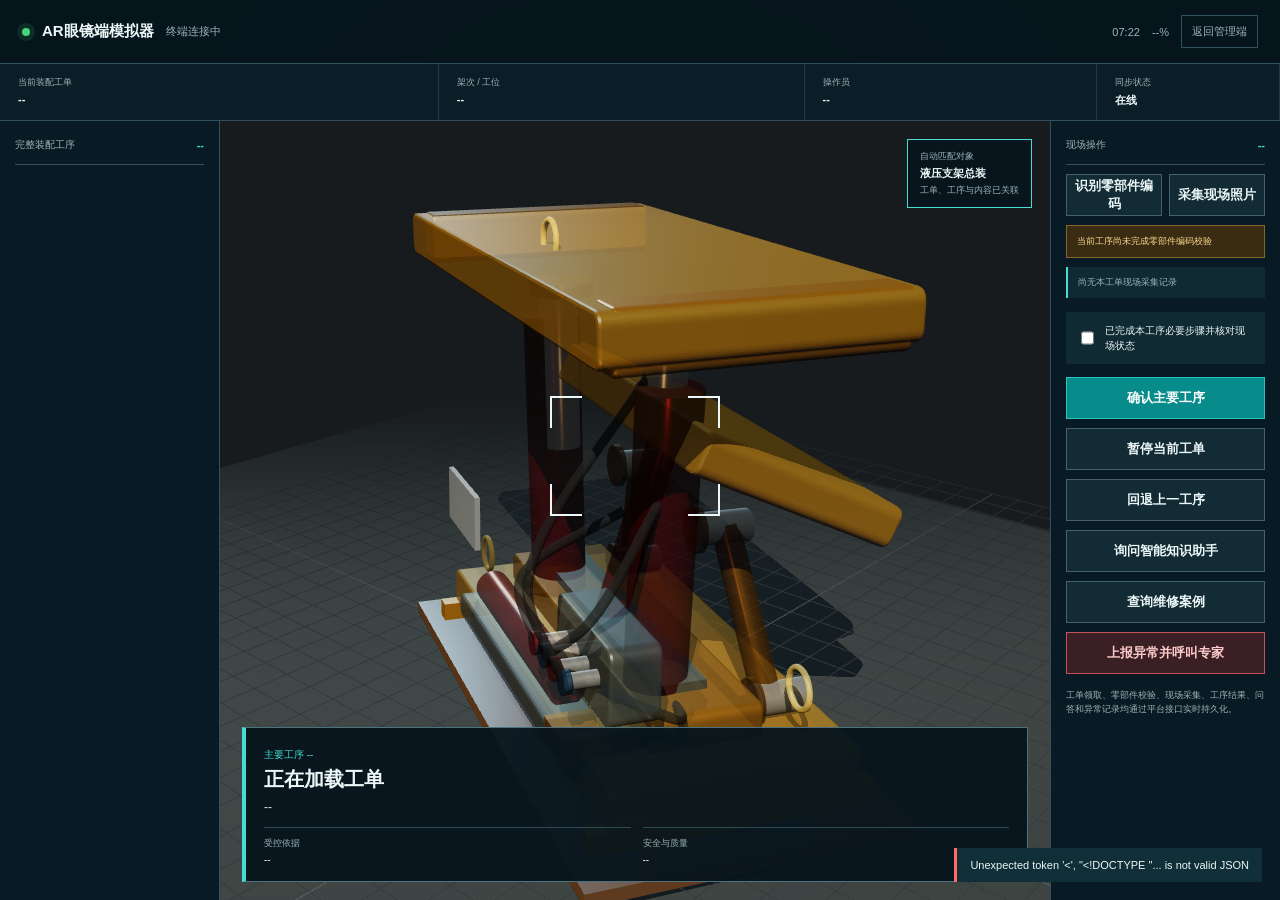
==== terminal.html @ a354827f "feat: add AR production support demo" ====
<!doctype html>
<html lang="zh-CN">
<head><meta charset="utf-8"><meta name="viewport" content="width=device-width,initial-scale=1"><meta name="theme-color" content="#07151d"><title>AR眼镜端模拟器</title><link rel="stylesheet" href="terminal.css?v=24"></head>
<body>
  <main class="terminal-shell">
    <header class="terminal-top"><div><span class="live-dot"></span><strong>AR眼镜端模拟器</strong><small id="terminalId">终端连接中</small></div><div><span id="terminalClock">--:--</span><span id="terminalBattery">--%</span><a id="backToManagement" href="index.html">返回管理端</a></div></header>
    <section class="terminal-context"><div><span>当前装配工单</span><strong id="terminalTask">--</strong></div><div><span>架次 / 工位</span><strong id="terminalProduct">--</strong></div><div><span>操作员</span><strong id="terminalOperator">--</strong></div><div><span>同步状态</span><strong id="terminalSync">在线</strong></div></section>
    <section class="terminal-workspace">
      <aside class="terminal-steps"><div class="terminal-section-title"><span>完整装配工序</span><strong id="terminalProgress">--</strong></div><ol id="terminalStepList"></ol></aside>
      <article class="terminal-view"><div id="threeViewer" class="three-viewer"></div><div class="view-reticle"><i></i><i></i><i></i><i></i></div><div class="object-badge"><span>自动匹配对象</span><strong id="terminalObject">液压支架总装</strong><small id="terminalObjectStatus">工单、工序与内容已关联</small></div><div id="expertOverlay" class="expert-overlay" hidden><span>远程专家内容</span><strong id="expertOverlayText">专家意见已同步</strong></div><div class="terminal-step-card"><span id="terminalStepCode">主要工序 --</span><h1 id="terminalStepTitle">正在加载工单</h1><p id="terminalInstruction">--</p><dl><div><dt>受控依据</dt><dd id="terminalParameter">--</dd></div><div><dt>安全与质量</dt><dd id="terminalSafety">--</dd></div></dl></div></article>
      <aside class="terminal-actions"><div class="terminal-section-title"><span>现场操作</span><strong id="terminalStatus">--</strong></div><button id="terminalClaim" class="terminal-primary" hidden>扫描工单码并领取</button><div id="captureActions" class="capture-actions"><button id="terminalScan">识别零部件编码</button><button id="terminalPhoto">采集现场照片</button></div><div id="terminalPartStatus" class="terminal-part-status">当前工序尚未完成零部件编码校验</div><div id="terminalCaptureResult" class="terminal-capture-result">尚无本工单现场采集记录</div><label class="terminal-check"><input id="terminalCheck" type="checkbox"><span>已完成本工序必要步骤并核对现场状态</span></label><button id="terminalConfirm" class="terminal-primary">确认主要工序</button><button id="terminalPause">暂停当前工单</button><button id="terminalBack">回退上一工序</button><button id="terminalAi">询问智能知识助手</button><button id="terminalMaintenance">查询维修案例</button><button id="terminalIncident" class="terminal-danger">上报异常并呼叫专家</button><div class="terminal-hint">工单领取、零部件校验、现场采集、工序结果、问答和异常记录均通过平台接口实时持久化。</div></aside>
    </section>
  </main>
  <dialog id="aiDialog"><form id="terminalAiForm" method="dialog"><header><div><span>受控知识助手</span><h2>当前工序问答</h2></div><button value="cancel">×</button></header><div id="terminalAiResult" class="terminal-result">问题将携带当前工单、工艺版本和主要工序上下文。</div><label>现场问题<textarea id="terminalAiInput" rows="3">高压胶管标识与接口清单不一致时应该如何处理？</textarea></label><footer><button value="cancel">取消</button><button class="terminal-primary" value="default">检索知识库</button></footer></form></dialog>
  <dialog id="terminalMaintenanceDialog"><form id="terminalMaintenanceForm" method="dialog"><header><div><span>维修知识</span><h2>查询相似案例</h2></div><button value="cancel">×</button></header><div id="terminalMaintenanceResult" class="terminal-result">输入设备、部件或故障现象，查询历史案例和处置方案。</div><label>故障现象<textarea id="terminalMaintenanceInput" rows="2">高压胶管接头处渗漏</textarea></label><footer><button value="cancel">取消</button><button class="terminal-primary" value="default">查询案例</button></footer></form></dialog>
  <dialog id="partScanDialog"><form id="partScanForm" method="dialog"><header><div><span>零部件识别与装配防错</span><h2>编码识别及业务校验</h2></div><button value="cancel">×</button></header><label>演示场景<select id="partScenario"><option value="match">正确零部件</option><option value="wrong-model">错误型号</option><option value="wrong-order">属于其他工单</option><option value="wrong-step">不属于当前工序</option><option value="unreadable">编码无法识别</option></select></label><label>扫描或录入编码<input id="partCodeInput" autocomplete="off"></label><div id="partScanResult" class="part-scan-result">系统将校验产品型号、装配工单、当前工序和BOM关系。</div><footer><button value="cancel">取消</button><button class="terminal-primary" value="default">识别并校验</button></footer></form></dialog>
  <dialog id="terminalIncidentDialog"><form id="terminalIncidentForm" method="dialog"><header><div><span>异常上报</span><h2>暂停当前装配工单</h2></div><button value="cancel">×</button></header><label>异常类型<select id="terminalIncidentType"><option>胶管标识与接口清单不一致</option><option>结构件编码无法识别</option><option>部件外观或清洁状态异常</option><option>工艺内容疑问</option></select></label><label>现场描述<textarea id="terminalIncidentDescription" rows="3">扫描胶管后匹配结果与现场标识不一致，已停止连接并保留现场。</textarea></label><footer><button value="cancel">取消</button><button class="terminal-danger" value="default">提交并通知专家</button></footer></form></dialog>
  <div id="terminalToast" class="terminal-toast"></div><script type="module" src="three-viewer.js?v=24"></script><script src="terminal.js?v=24"></script>
</body></html>
---- terminal.css ----
:root{--bg:#07151d;--panel:#0c212b;--line:#31505d;--cyan:#43ddd4;--text:#edf7f7;--muted:#9db3ba;--amber:#f0bd55;--red:#ff6b69}*{box-sizing:border-box}body{margin:0;background:var(--bg);color:var(--text);font-family:"PingFang SC","Microsoft YaHei",sans-serif;letter-spacing:0}.terminal-shell{min-height:100vh;display:grid;grid-template-rows:64px auto 1fr;background:radial-gradient(circle at 50% 40%,#153541 0,#07151d 62%)}.terminal-top{display:flex;justify-content:space-between;align-items:center;padding:0 22px;border-bottom:1px solid var(--line);background:#07151df2}.terminal-top>div{display:flex;align-items:center;gap:12px}.terminal-top strong{font-size:15px}.terminal-top small,.terminal-top span,.terminal-top a{color:var(--muted);font-size:11px}.terminal-top a{padding:8px 10px;border:1px solid var(--line);text-decoration:none}.live-dot{width:8px;height:8px;border-radius:50%;background:#46d47e;box-shadow:0 0 0 5px #46d47e1f}.terminal-context{display:grid;grid-template-columns:1.2fr 1fr .8fr .5fr;border-bottom:1px solid var(--line);background:#0b1e27}.terminal-context>div{padding:12px 18px;border-right:1px solid #213b46}.terminal-context span,.terminal-context strong{display:block}.terminal-context span{color:var(--muted);font-size:9px}.terminal-context strong{margin-top:4px;font-size:11px}.terminal-workspace{min-height:0;display:grid;grid-template-columns:220px minmax(480px,1fr) 230px}.terminal-steps,.terminal-actions{background:#091b24dd;padding:15px;border-right:1px solid var(--line)}.terminal-actions{border-right:0;border-left:1px solid var(--line)}.terminal-section-title{display:flex;justify-content:space-between;align-items:center;padding:2px 0 12px;border-bottom:1px solid var(--line)}.terminal-section-title span{color:var(--muted);font-size:10px}.terminal-section-title strong{color:var(--cyan);font-size:11px}.terminal-steps ol{list-style:none;padding:8px 0;margin:0}.terminal-steps li{min-height:55px;padding:10px;border-left:2px solid #314b56;color:var(--muted)}.terminal-steps li strong,.terminal-steps li span{display:block}.terminal-steps li strong{font-size:11px}.terminal-steps li span{margin-top:4px;font-size:9px}.terminal-steps li.done{border-color:#47b982;color:#b7d8c7}.terminal-steps li.current{border-color:var(--cyan);background:#10373d;color:#fff}.terminal-view{position:relative;min-height:610px;overflow:hidden}.three-viewer{position:absolute;inset:0}.three-viewer canvas{width:100%;height:100%;display:block}.view-reticle{position:absolute;left:50%;top:43%;width:170px;height:120px;transform:translate(-50%,-50%);pointer-events:none}.view-reticle i{position:absolute;width:32px;height:32px;border-color:var(--cyan)}.view-reticle i:nth-child(1){left:0;top:0;border-left:2px solid;border-top:2px solid}.view-reticle i:nth-child(2){right:0;top:0;border-right:2px solid;border-top:2px solid}.view-reticle i:nth-child(3){left:0;bottom:0;border-left:2px solid;border-bottom:2px solid}.view-reticle i:nth-child(4){right:0;bottom:0;border-right:2px solid;border-bottom:2px solid}.object-badge{position:absolute;right:18px;top:18px;padding:10px 12px;background:#07151de8;border:1px solid var(--cyan)}.object-badge span,.object-badge strong,.object-badge small{display:block}.object-badge span,.object-badge small{color:var(--muted);font-size:9px}.object-badge strong{margin:3px 0;font-size:11px}.terminal-step-card{position:absolute;left:22px;right:22px;bottom:18px;padding:16px 18px;background:#07151df2;border:1px solid #4d727f;border-left:4px solid var(--cyan)}.terminal-step-card>span{color:var(--cyan);font-size:10px}.terminal-step-card h1{margin:4px 0 7px;font-size:20px}.terminal-step-card p{margin:0;color:#d6e5e8;font-size:12px}.terminal-step-card dl{display:grid;grid-template-columns:1fr 1fr;gap:12px;margin:13px 0 0}.terminal-step-card dl div{padding-top:9px;border-top:1px solid #2f4a55}.terminal-step-card dt{color:var(--muted);font-size:9px}.terminal-step-card dd{margin:4px 0 0;font-size:10px}.expert-overlay{position:absolute;left:22px;top:20px;max-width:340px;padding:10px 12px;background:#063a3deb;border:1px solid var(--cyan)}.expert-overlay span,.expert-overlay strong{display:block}.expert-overlay span{color:var(--cyan);font-size:9px}.expert-overlay strong{margin-top:3px;font-size:11px}.terminal-actions button{width:100%;min-height:42px;margin-top:9px;border:1px solid #45616c;background:#122b35;color:var(--text);font-weight:700}.terminal-actions .terminal-primary,button.terminal-primary{background:#078b8b;border-color:#27c4bf;color:white}.terminal-actions .terminal-danger,button.terminal-danger{border-color:#c45255;background:#3a2025;color:#ffcbca}.terminal-actions button:disabled{opacity:.4}.terminal-check{display:flex;gap:8px;margin:14px 0 4px;padding:11px;background:#102a34;font-size:10px;line-height:1.5}.terminal-check input{accent-color:var(--cyan)}.terminal-hint{margin-top:14px;color:var(--muted);font-size:9px;line-height:1.6}dialog{width:min(560px,calc(100vw - 30px));padding:0;border:1px solid #476875;background:#0c212b;color:var(--text)}dialog::backdrop{background:#02090dcc}dialog header,dialog footer{display:flex;justify-content:space-between;align-items:center;padding:15px 18px;border-bottom:1px solid var(--line)}dialog footer{justify-content:flex-end;gap:8px;border-top:1px solid var(--line);border-bottom:0}dialog header span{color:var(--cyan);font-size:9px}dialog h2{margin:3px 0 0;font-size:18px}dialog button{min-height:36px;padding:0 14px;border:1px solid #45616c;background:#122b35;color:var(--text)}dialog label{display:grid;gap:6px;margin:15px 18px;font-size:11px}dialog textarea,dialog select{width:100%;padding:9px;border:1px solid #45616c;background:#07151d;color:var(--text)}.terminal-result{margin:15px 18px;padding:12px;background:#102a34;font-size:11px;line-height:1.65;white-space:pre-wrap;max-height:250px;overflow:auto}.terminal-toast{position:fixed;right:18px;bottom:18px;max-width:380px;padding:11px 13px;background:#102f38;border-left:3px solid var(--cyan);font-size:11px;opacity:0;transform:translateY(8px);transition:.18s;pointer-events:none}.terminal-toast.show{opacity:1;transform:none}.terminal-toast.danger{border-color:var(--red)}
@media(max-width:900px){.terminal-shell{grid-template-rows:auto auto 1fr}.terminal-top{padding:12px 14px;align-items:flex-start}.terminal-top>div{flex-wrap:wrap}.terminal-context{grid-template-columns:1fr 1fr}.terminal-workspace{grid-template-columns:1fr}.terminal-steps{border-right:0;border-bottom:1px solid var(--line)}.terminal-steps ol{display:flex;overflow-x:auto}.terminal-steps li{flex:0 0 150px}.terminal-view{min-height:520px}.terminal-actions{border-left:0;border-top:1px solid var(--line);display:grid;grid-template-columns:1fr 1fr;gap:8px}.terminal-actions .terminal-section-title,.terminal-actions .terminal-check,.terminal-actions .terminal-hint{grid-column:1/-1}.terminal-actions button{margin:0}.terminal-step-card dl{grid-template-columns:1fr}.object-badge{max-width:180px}}
@media(max-width:520px){.terminal-top small,.terminal-top a{display:none}.terminal-context{grid-template-columns:1fr 1fr}.terminal-context>div{padding:9px 11px}.terminal-view{min-height:470px}.terminal-step-card{left:10px;right:10px;bottom:10px;padding:12px}.terminal-step-card h1{font-size:17px}.terminal-actions{grid-template-columns:1fr}.terminal-actions>*{grid-column:1!important}.object-badge{top:10px;right:10px}.view-reticle{width:130px;height:90px}}
.terminal-workspace>*{min-width:0}.terminal-view{min-width:0;width:100%}.three-viewer{width:100%;overflow:hidden}.three-viewer canvas{width:100%!important;height:100%!important;display:block}
.capture-actions{display:grid;grid-template-columns:1fr 1fr;gap:7px}.capture-actions button{min-width:0}.terminal-capture-result{margin-top:9px;padding:9px 10px;border-left:2px solid var(--cyan);background:#102a34;color:var(--muted);font-size:9px;line-height:1.45}.terminal-capture-result strong,.terminal-capture-result span,.terminal-capture-result small{display:block}.terminal-capture-result strong{color:var(--cyan);font-size:10px}.terminal-capture-result span{margin-top:3px;color:var(--text);overflow-wrap:anywhere}.terminal-capture-result small{margin-top:3px}
[hidden]{display:none!important}
body.embedded #backToManagement { display: none; }
body.embedded .terminal-top { padding-left: 18px; }
@media(min-width:701px){body.embedded .terminal-workspace{grid-template-columns:165px minmax(350px,1fr) 195px}body.embedded .terminal-steps,body.embedded .terminal-actions{padding:10px}body.embedded .terminal-actions{display:block;border-left:1px solid var(--line);border-top:0}body.embedded .terminal-steps li{min-height:49px;padding:8px}body.embedded .terminal-step-card{left:14px;right:14px;bottom:12px;padding:12px 14px}body.embedded .terminal-step-card h1{font-size:17px}body.embedded .terminal-view{min-height:560px}}
@media(min-width:701px){
 body.embedded{height:100vh;overflow:hidden}
 body.embedded .terminal-shell{height:100vh;min-height:0;grid-template-rows:44px 54px minmax(0,1fr)}
 body.embedded .terminal-top{padding:0 12px}
 body.embedded .terminal-top strong{font-size:12px}
 body.embedded .terminal-context>div{padding:7px 10px}
 body.embedded .terminal-context span{font-size:8px}
 body.embedded .terminal-context strong{font-size:9px}
 body.embedded .terminal-workspace{height:100%;grid-template-columns:145px minmax(430px,1fr) 220px;overflow:hidden}
 body.embedded .terminal-steps,body.embedded .terminal-actions{padding:7px;overflow:hidden}
 body.embedded .terminal-section-title{padding-bottom:6px}
 body.embedded .terminal-steps ol{padding:3px 0}
 body.embedded .terminal-steps li{min-height:35px;padding:5px 6px}
 body.embedded .terminal-steps li strong{font-size:8px}
 body.embedded .terminal-steps li span{margin-top:2px;font-size:7px}
 body.embedded .terminal-view{min-height:0;height:100%}
 body.embedded .object-badge{right:10px;top:10px;padding:7px 8px;max-width:210px}
 body.embedded .view-reticle{width:120px;height:82px}
 body.embedded .terminal-step-card{left:10px;right:10px;bottom:8px;padding:8px 10px}
 body.embedded .terminal-step-card h1{margin:3px 0 4px;font-size:14px}
 body.embedded .terminal-step-card p{font-size:9px;line-height:1.35}
 body.embedded .terminal-step-card dl{margin-top:6px;gap:7px}
 body.embedded .terminal-step-card dl div{padding-top:5px}
 body.embedded .terminal-step-card dt{font-size:7px}
 body.embedded .terminal-step-card dd{margin-top:2px;font-size:8px}
 body.embedded .terminal-actions button{min-height:27px;margin-top:4px;font-size:8px}
 body.embedded .capture-actions{gap:4px}
 body.embedded .terminal-part-status,body.embedded .terminal-capture-result{margin-top:4px;padding:5px 6px;max-height:42px;overflow:hidden;font-size:7px}
 body.embedded .terminal-part-status strong,body.embedded .terminal-capture-result strong{font-size:8px}
 body.embedded .terminal-check{margin:5px 0 1px;padding:5px;font-size:7px;line-height:1.25}
 body.embedded .terminal-hint{display:none}
}
dialog input{width:100%;padding:9px;border:1px solid #45616c;background:#07151d;color:var(--text)}
.terminal-part-status{margin-top:9px;padding:9px 10px;border:1px solid #86652b;background:#3a2c13;color:#ffd98e;font-size:9px;line-height:1.45}.terminal-part-status.matched{border-color:#438a68;background:#13372a;color:#aee7c9}.terminal-part-status.blocked{border-color:#a84e52;background:#3a2025;color:#ffbdbc}.terminal-part-status.review{border-color:#a97a30;background:#3b2d15;color:#ffda91}.terminal-part-status strong,.terminal-part-status span{display:block}.terminal-part-status strong{font-size:10px}.terminal-part-status span{margin-top:3px}
.part-scan-result{margin:15px 18px;padding:13px;background:#102a34;border-left:3px solid #607985;font-size:11px;line-height:1.55}.part-scan-result.matched{border-color:#48bd83}.part-scan-result.blocked{border-color:var(--red)}.part-scan-result.review{border-color:var(--amber)}.part-result-head{display:flex;justify-content:space-between;gap:10px}.part-result-head em{font-style:normal;font-weight:800}.part-check-grid{display:grid;grid-template-columns:repeat(4,1fr);gap:6px;margin:12px 0}.part-check-grid span{padding:7px 4px;border:1px solid #4c856c;background:#14372b;color:#b8ebcf;text-align:center;font-size:9px}.part-check-grid span.fail{border-color:#a94f52;background:#3b2025;color:#ffc0bf}.part-scan-result p{margin:7px 0 0;color:#d8e6e8}
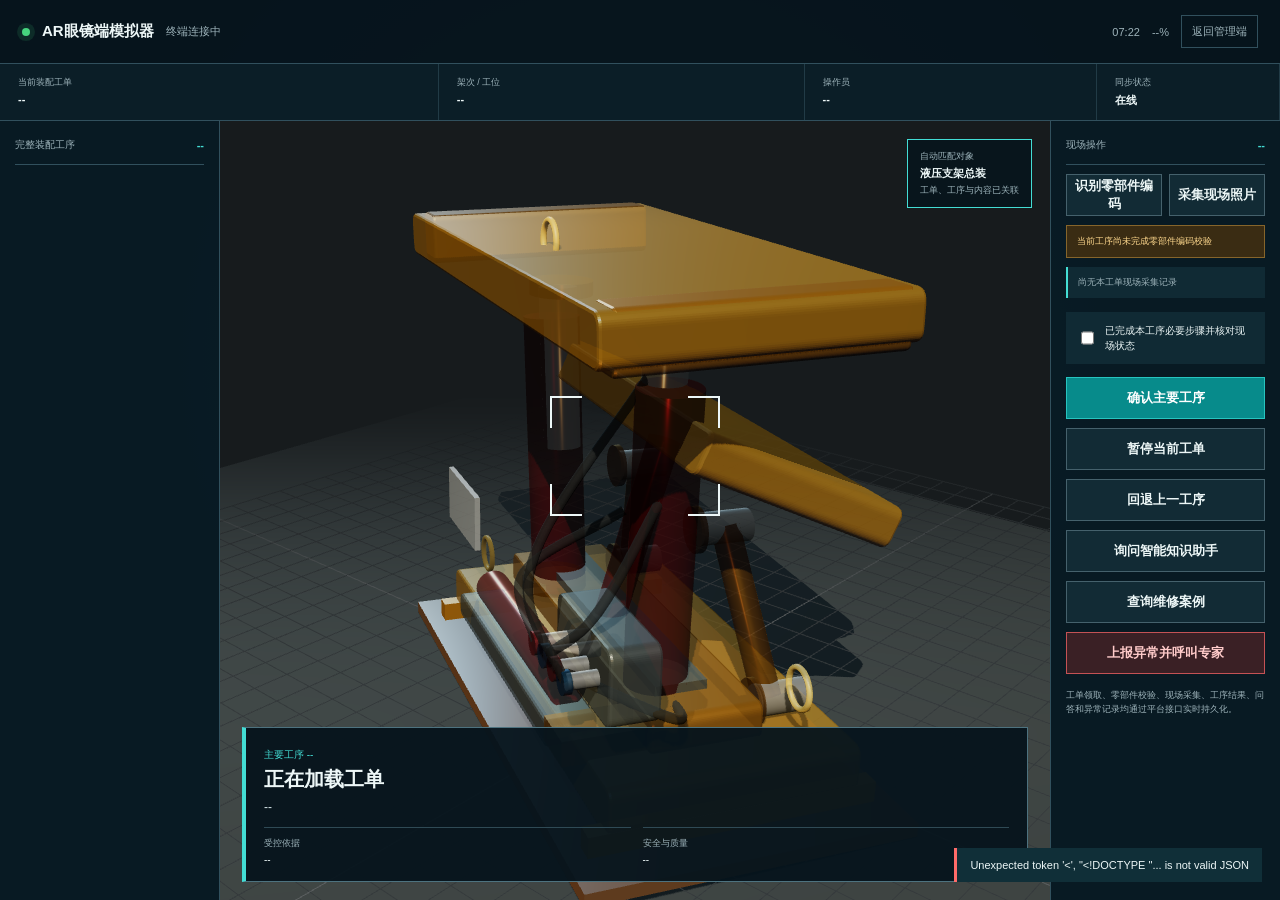
==== commit ca96c6df: "perf: optimize three-dimensional asset loading" ====
--- a/terminal.html
+++ b/terminal.html
@@ -1,13 +1,13 @@
 <!doctype html>
 <html lang="zh-CN">
-<head><meta charset="utf-8"><meta name="viewport" content="width=device-width,initial-scale=1"><meta name="theme-color" content="#07151d"><title>AR眼镜端模拟器</title><link rel="stylesheet" href="terminal.css?v=24"></head>
+<head><meta charset="utf-8"><meta name="viewport" content="width=device-width,initial-scale=1"><meta name="theme-color" content="#07151d"><title>AR眼镜端模拟器</title><link rel="stylesheet" href="terminal.css?v=25"></head>
 <body>
   <main class="terminal-shell">
     <header class="terminal-top"><div><span class="live-dot"></span><strong>AR眼镜端模拟器</strong><small id="terminalId">终端连接中</small></div><div><span id="terminalClock">--:--</span><span id="terminalBattery">--%</span><a id="backToManagement" href="index.html">返回管理端</a></div></header>
     <section class="terminal-context"><div><span>当前装配工单</span><strong id="terminalTask">--</strong></div><div><span>架次 / 工位</span><strong id="terminalProduct">--</strong></div><div><span>操作员</span><strong id="terminalOperator">--</strong></div><div><span>同步状态</span><strong id="terminalSync">在线</strong></div></section>
     <section class="terminal-workspace">
       <aside class="terminal-steps"><div class="terminal-section-title"><span>完整装配工序</span><strong id="terminalProgress">--</strong></div><ol id="terminalStepList"></ol></aside>
-      <article class="terminal-view"><div id="threeViewer" class="three-viewer"></div><div class="view-reticle"><i></i><i></i><i></i><i></i></div><div class="object-badge"><span>自动匹配对象</span><strong id="terminalObject">液压支架总装</strong><small id="terminalObjectStatus">工单、工序与内容已关联</small></div><div id="expertOverlay" class="expert-overlay" hidden><span>远程专家内容</span><strong id="expertOverlayText">专家意见已同步</strong></div><div class="terminal-step-card"><span id="terminalStepCode">主要工序 --</span><h1 id="terminalStepTitle">正在加载工单</h1><p id="terminalInstruction">--</p><dl><div><dt>受控依据</dt><dd id="terminalParameter">--</dd></div><div><dt>安全与质量</dt><dd id="terminalSafety">--</dd></div></dl></div></article>
+      <article class="terminal-view"><div id="threeViewer" class="three-viewer"><img class="three-preview" src="assets/ar-recording-poster.png" alt="液压支架装配三维作业预览"><div class="three-loading"><strong>正在加载三维作业内容</strong><span>请稍候</span></div></div><div class="view-reticle"><i></i><i></i><i></i><i></i></div><div class="object-badge"><span>自动匹配对象</span><strong id="terminalObject">液压支架总装</strong><small id="terminalObjectStatus">工单、工序与内容已关联</small></div><div id="expertOverlay" class="expert-overlay" hidden><span>远程专家内容</span><strong id="expertOverlayText">专家意见已同步</strong></div><div class="terminal-step-card"><span id="terminalStepCode">主要工序 --</span><h1 id="terminalStepTitle">正在加载工单</h1><p id="terminalInstruction">--</p><dl><div><dt>受控依据</dt><dd id="terminalParameter">--</dd></div><div><dt>安全与质量</dt><dd id="terminalSafety">--</dd></div></dl></div></article>
       <aside class="terminal-actions"><div class="terminal-section-title"><span>现场操作</span><strong id="terminalStatus">--</strong></div><button id="terminalClaim" class="terminal-primary" hidden>扫描工单码并领取</button><div id="captureActions" class="capture-actions"><button id="terminalScan">识别零部件编码</button><button id="terminalPhoto">采集现场照片</button></div><div id="terminalPartStatus" class="terminal-part-status">当前工序尚未完成零部件编码校验</div><div id="terminalCaptureResult" class="terminal-capture-result">尚无本工单现场采集记录</div><label class="terminal-check"><input id="terminalCheck" type="checkbox"><span>已完成本工序必要步骤并核对现场状态</span></label><button id="terminalConfirm" class="terminal-primary">确认主要工序</button><button id="terminalPause">暂停当前工单</button><button id="terminalBack">回退上一工序</button><button id="terminalAi">询问智能知识助手</button><button id="terminalMaintenance">查询维修案例</button><button id="terminalIncident" class="terminal-danger">上报异常并呼叫专家</button><div class="terminal-hint">工单领取、零部件校验、现场采集、工序结果、问答和异常记录均通过平台接口实时持久化。</div></aside>
     </section>
   </main>
@@ -15,5 +15,5 @@
   <dialog id="terminalMaintenanceDialog"><form id="terminalMaintenanceForm" method="dialog"><header><div><span>维修知识</span><h2>查询相似案例</h2></div><button value="cancel">×</button></header><div id="terminalMaintenanceResult" class="terminal-result">输入设备、部件或故障现象，查询历史案例和处置方案。</div><label>故障现象<textarea id="terminalMaintenanceInput" rows="2">高压胶管接头处渗漏</textarea></label><footer><button value="cancel">取消</button><button class="terminal-primary" value="default">查询案例</button></footer></form></dialog>
   <dialog id="partScanDialog"><form id="partScanForm" method="dialog"><header><div><span>零部件识别与装配防错</span><h2>编码识别及业务校验</h2></div><button value="cancel">×</button></header><label>演示场景<select id="partScenario"><option value="match">正确零部件</option><option value="wrong-model">错误型号</option><option value="wrong-order">属于其他工单</option><option value="wrong-step">不属于当前工序</option><option value="unreadable">编码无法识别</option></select></label><label>扫描或录入编码<input id="partCodeInput" autocomplete="off"></label><div id="partScanResult" class="part-scan-result">系统将校验产品型号、装配工单、当前工序和BOM关系。</div><footer><button value="cancel">取消</button><button class="terminal-primary" value="default">识别并校验</button></footer></form></dialog>
   <dialog id="terminalIncidentDialog"><form id="terminalIncidentForm" method="dialog"><header><div><span>异常上报</span><h2>暂停当前装配工单</h2></div><button value="cancel">×</button></header><label>异常类型<select id="terminalIncidentType"><option>胶管标识与接口清单不一致</option><option>结构件编码无法识别</option><option>部件外观或清洁状态异常</option><option>工艺内容疑问</option></select></label><label>现场描述<textarea id="terminalIncidentDescription" rows="3">扫描胶管后匹配结果与现场标识不一致，已停止连接并保留现场。</textarea></label><footer><button value="cancel">取消</button><button class="terminal-danger" value="default">提交并通知专家</button></footer></form></dialog>
-  <div id="terminalToast" class="terminal-toast"></div><script type="module" src="three-viewer.js?v=24"></script><script src="terminal.js?v=24"></script>
+  <div id="terminalToast" class="terminal-toast"></div><script type="module" src="three-viewer.js?v=25"></script><script src="terminal.js?v=25"></script>
 </body></html>
--- a/terminal.css
+++ b/terminal.css
@@ -5,6 +5,7 @@
 .capture-actions{display:grid;grid-template-columns:1fr 1fr;gap:7px}.capture-actions button{min-width:0}.terminal-capture-result{margin-top:9px;padding:9px 10px;border-left:2px solid var(--cyan);background:#102a34;color:var(--muted);font-size:9px;line-height:1.45}.terminal-capture-result strong,.terminal-capture-result span,.terminal-capture-result small{display:block}.terminal-capture-result strong{color:var(--cyan);font-size:10px}.terminal-capture-result span{margin-top:3px;color:var(--text);overflow-wrap:anywhere}.terminal-capture-result small{margin-top:3px}
 [hidden]{display:none!important}
 body.embedded #backToManagement { display: none; }
+.three-preview{width:100%;height:100%;display:block;object-fit:cover;opacity:.55;filter:saturate(.82) brightness(.7)}.three-loading{position:absolute;left:50%;top:50%;transform:translate(-50%,-50%);min-width:180px;padding:10px 12px;border:1px solid var(--cyan);background:#07151de8;text-align:center;display:grid;gap:4px}.three-loading strong{font-size:11px}.three-loading span{font-size:9px;color:var(--muted)}.three-viewer.ready .three-preview,.three-viewer.ready .three-loading{display:none}
 body.embedded .terminal-top { padding-left: 18px; }
 @media(min-width:701px){body.embedded .terminal-workspace{grid-template-columns:165px minmax(350px,1fr) 195px}body.embedded .terminal-steps,body.embedded .terminal-actions{padding:10px}body.embedded .terminal-actions{display:block;border-left:1px solid var(--line);border-top:0}body.embedded .terminal-steps li{min-height:49px;padding:8px}body.embedded .terminal-step-card{left:14px;right:14px;bottom:12px;padding:12px 14px}body.embedded .terminal-step-card h1{font-size:17px}body.embedded .terminal-view{min-height:560px}}
 @media(min-width:701px){
